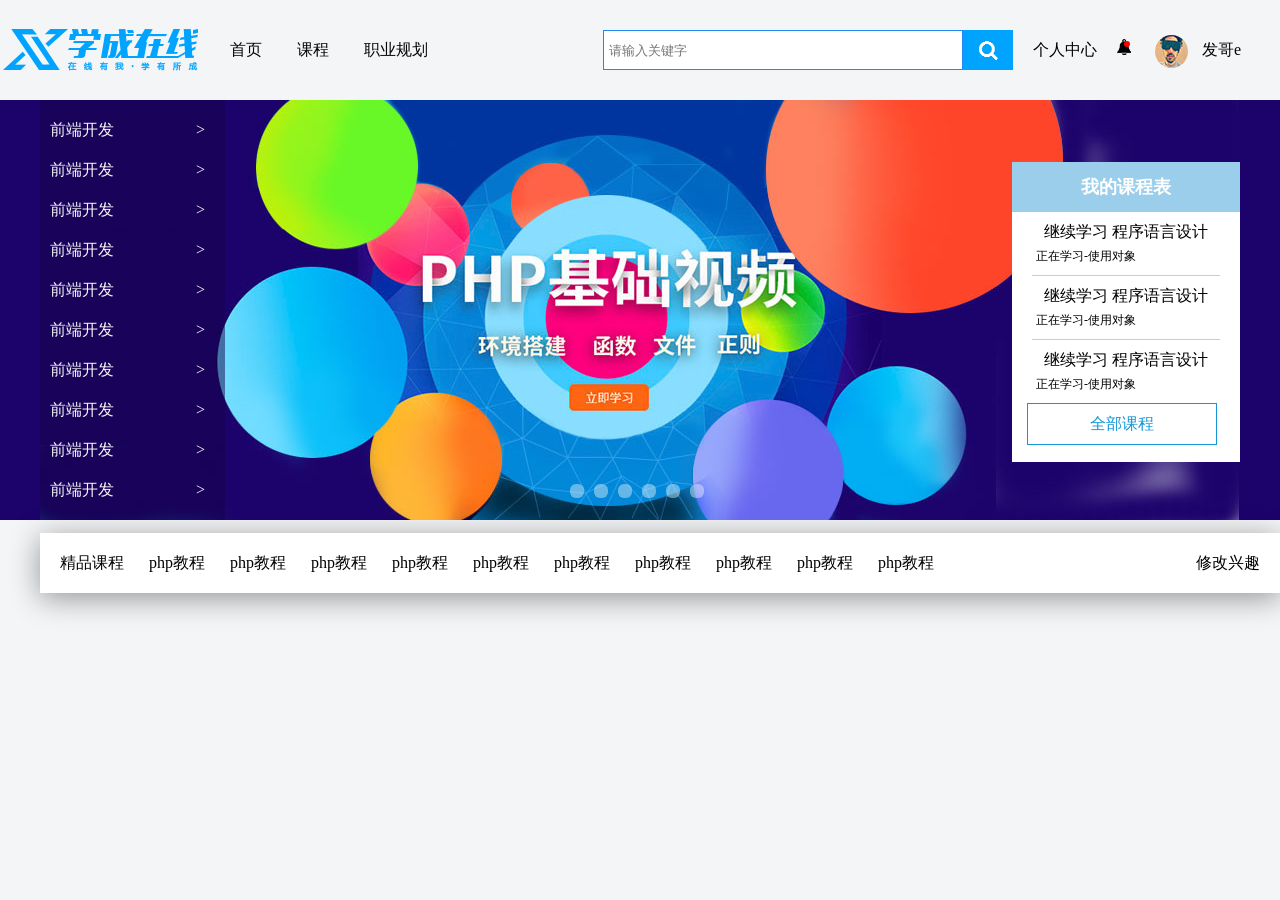
==== xczx/index.html @ ec33d2bf "学成在线 header与banner部分完成" ====
<!DOCTYPE html>
<html lang="en">
<head>
    <meta charset="UTF-8">
    <title>学成在线</title>
    <link rel="stylesheet" href="css/index.css">
</head>
<body>
<header>
    <div class="logo fl">
        <h1>
            <a href="#">LOGO</a>
        </h1>
    </div>
    <nav>
        <ul>
            <li><a href="#">首页</a></li>
            <li><a href="#">课程</a></li>
            <li><a href="#">职业规划</a></li>
        </ul>
    </nav>
    <div class="search">
        <input type="text" placeholder="请输入关键字">
        <button>搜索</button>
    </div>
    <div class="personal">
        <dl>
            <dt>个人中心</dt>
            <dd>
                <s>
                    <img src="image/ld.png" width="14px" height="16px">
                </s>
                <span>
                    <img src="image/pic.png" height="33" width="33" alt="">
                    发哥e
                </span>
            </dd>
        </dl>
    </div>
</header>
<div class="banner">
    <div class="w inner">
        <ul>
            <li>
                <a href="#">
                    <img src="image/banner.jpg" alt="">
                </a>
            </li>
        </ul>
        <div class="ch">
            <ul>
                <li><a href="#">前端开发<span> > </span></a></li>
                <li><a href="#">前端开发<span> > </span></a></li>
                <li><a href="#">前端开发<span> > </span></a></li>
                <li><a href="#">前端开发<span> > </span></a></li>
                <li><a href="#">前端开发<span> > </span></a></li>
                <li><a href="#">前端开发<span> > </span></a></li>
                <li><a href="#">前端开发<span> > </span></a></li>
                <li><a href="#">前端开发<span> > </span></a></li>
                <li><a href="#">前端开发<span> > </span></a></li>
                <li><a href="#">前端开发<span> > </span></a></li>
            </ul>
        </div>
        <div class="crcle">
            <ul>
                <li></li>
                <li></li>
                <li></li>
                <li></li>
                <li></li>
                <li></li>
            </ul>
        </div>
        <div class="bookstable">
            <dl>
                <dt>我的课程表</dt>
                <dd>
                    <h5>继续学习 程序语言设计</h5>
                    <p>正在学习-使用对象</p>
                </dd>
                <div class="striping"></div>
                <dd>
                    <h5>继续学习 程序语言设计</h5>
                    <p> 正在学习-使用对象</p>
                </dd>
                <div class="striping"></div>
                <dd>
                    <h5>继续学习 程序语言设计</h5>
                    <p>正在学习-使用对象</p>
                </dd>
            </dl>
            <div class="ann">
                <a href="#">全部课程</a>
            </div>
        </div>
    </div>
</div>
<div class="main">
    <div class="w">
        <nav>
            <dl>
                <dt class="fl">精品课程</dt>
                <dd class="fl">
                    <ul>
                        <li>php教程</li>
                        <li>php教程</li>
                        <li>php教程</li>
                        <li>php教程</li>
                        <li>php教程</li>
                        <li>php教程</li>
                        <li>php教程</li>
                        <li>php教程</li>
                        <li>php教程</li>
                        <li>php教程</li>
                    </ul>
                </dd>
                <dt class="fr">修改兴趣</dt>
            </dl>
        </nav>
    </div>
</div>
</body>
</html>
---- xczx/css/index.css ----
* {
    margin: 0;
    padding: 0;
}

body {
    background-color: #f3f5f7;
}

.w {
    width: 1200px;
    margin: 0 auto;
}

.fl {
    float: left;
}

.fr {
    float: right;
}

.clear {
    clear: both;
}

header {
    width: 1300px;
    height: 100px;
    /*background-color: pink;*/
    margin: 0 auto;
}

.logo {
    height: 100px;
    width: 200px;
    /*background-color: #76adf8;*/
}

h1 {
    padding: 0;
    margin: 0;
}

.logo a {
    display: block;
    height: 100px;
    width: 200px;
    text-align: center;
    line-height: 100px;
    text-decoration: none;
    background: url("../image/logo.png") no-repeat center;
    text-indent: -999px;
    overflow: hidden;
}

nav {
    width: 238px;
    height: 100px;
    margin-left: 20px;
    /*background-color: #437d72;*/
    float: left;
}

nav li {
    list-style: none;
    float: left;
    line-height: 100px;
    margin-left: 25px;
}

nav a {
    /*display: block;*/
    text-decoration: none;
    color: #050505;
    padding: 0 5px;
}

nav a:hover {
    border-bottom: 2px solid #2288f6;
    color: #7d2437;
}

.search {
    width: 410px;
    height: 40px;
    background-color: #76adf8;
    float: left;
    margin-top: 30px;
    margin-left: 165px;
}

.search input {
    width: 353px;
    height: 38px;
    outline: none;
    border: 1px solid #2288f6;
    padding-left: 5px;
    float: left;
}

.search button {
    width: 50px;
    height: 40px;
    border: 0;
    float: right;
    background: url("../image/fa-search.png") no-repeat;
    text-indent: -1111px;
    overflow: hidden;
}

.personal {
    /* width: 220px;*/
    height: 40px;
    margin-left: 20px;
    float: left;
    /*  background-color: yellow;*/
    margin-top: 30px;
    line-height: 40px;
}

.personal dt {
    float: left;
}

.personal dd {
    float: left;

}

.personal s {
    text-decoration: none;
    /*margin-left: 20px;*/
    padding: 0 20px;
    position: relative;
}

.personal s::before {
    content: "";
    width: 6px;
    height: 6px;
    background: red;
    position: absolute;
    display: block;
    right: 25px;
    top: 0;
    border-radius: 50%;
}

.personal span img {
    border-radius: 50%;
    margin-right: 10px;
    transition: all 0.6s;
    vertical-align: middle;
}

.personal span img:hover {
    transform: rotate(-360deg);
}

/*banner*/
.banner {
    background: #1c036c;
    height: 420px;
}

.inner {
    position: relative;
}

li {
    list-style: none;
}

.ch {
    /*float: left;*/
    position: absolute;
    top: 0;
    left: 0;
    background-color: rgba(20, 2, 75, 0.5);
    height: 420px;
    width: 185px;
}

.ch ul {
    margin-left: 10px;
    margin-top: 10px;
}

.ch li {
    position: relative;
    height: 40px;
    line-height: 40px;
}

.ch li a {
    display: block;
    text-decoration: none;
    color: #f6f6f6;
    /* position: relative;*/
}

.ch li a:hover {
    color: #1696d7;
}

.ch a span {
    /* font-style: normal;*/
    /*margin-left: 70px;*/
    position: absolute;
    top: 0;
    right: 20px;
}

.crcle {
    width: 150px;
    height: 20px;
    /* background-color: #000;*/
    position: absolute;
    bottom: 20px;
    left: 50%;
    /* margin-left: -75px;*/
    transform: translate(-50%);
}

.crcle li {
    width: 14px;
    height: 14px;
    background-color: rgba(255, 255, 255, .4);
    margin: 0 5px;
    list-style: none;
    float: left;
    border-radius: 6px;
    transition: all 0.4s;
    cursor: pointer;
    line-height: 14px;
}

.crcle ul {
    text-align: center;
}

.crcle li:hover {
    width: 20px;
    background: #fff;
}

.bookstable {
    width: 228px;
    height: 300px;
    background: #fff;
    position: absolute;
    top: 50%;
    right: 0;
    transform: translate(0, -50%);
}

.bookstable dt {
    background-color: #9bceea;
    width: 100%;
    height: 50px;
    line-height: 50px;
    text-align: center;
    color: #fff;
    font-size: 18px;
    font-weight: 700;
}

.bookstable .striping {
    height: 1px;
    width: 188px;
    background-color: #ccc;
    /* text-align: center;*/
    margin-left: 20px;
    /* padding-right: 20px;*/
}

.bookstable dd {
    /* text-align: center;*/

    padding: 10px 0;
}

.bookstable dd h5 {
    text-indent: 2em;
    font-size: 16px;
    font-weight: 400;
    margin-bottom: 5px;
}

.bookstable dd p {
    text-indent: 2em;
    font-size: 12px;
}
.ann{
    margin-left: 15px;
    text-align: center;
    width: 188px;
    height: 40px;
    border: 1px solid #1696d7;
    line-height: 40px;
}
.ann a{
    display: block;
    width: 188px;
    height: 40px;
    text-decoration: none;
    color: #1696d7;
}
.ann a:hover{
    color: #f6f6f6;
    background:#1696d7 ;
}
nav{
    margin: 0;
    padding: 0;
}
.main nav{
    width: 100%;
    height: 60px;
    padding: 0 20px;
    background: #fff;
    margin-top: 13px;
    box-shadow: 0 5px 30px  rgba(0, 0, 0, .4);
}
.main nav li{
    line-height: 60px;
}
.main nav dt{
    line-height: 60px;
}
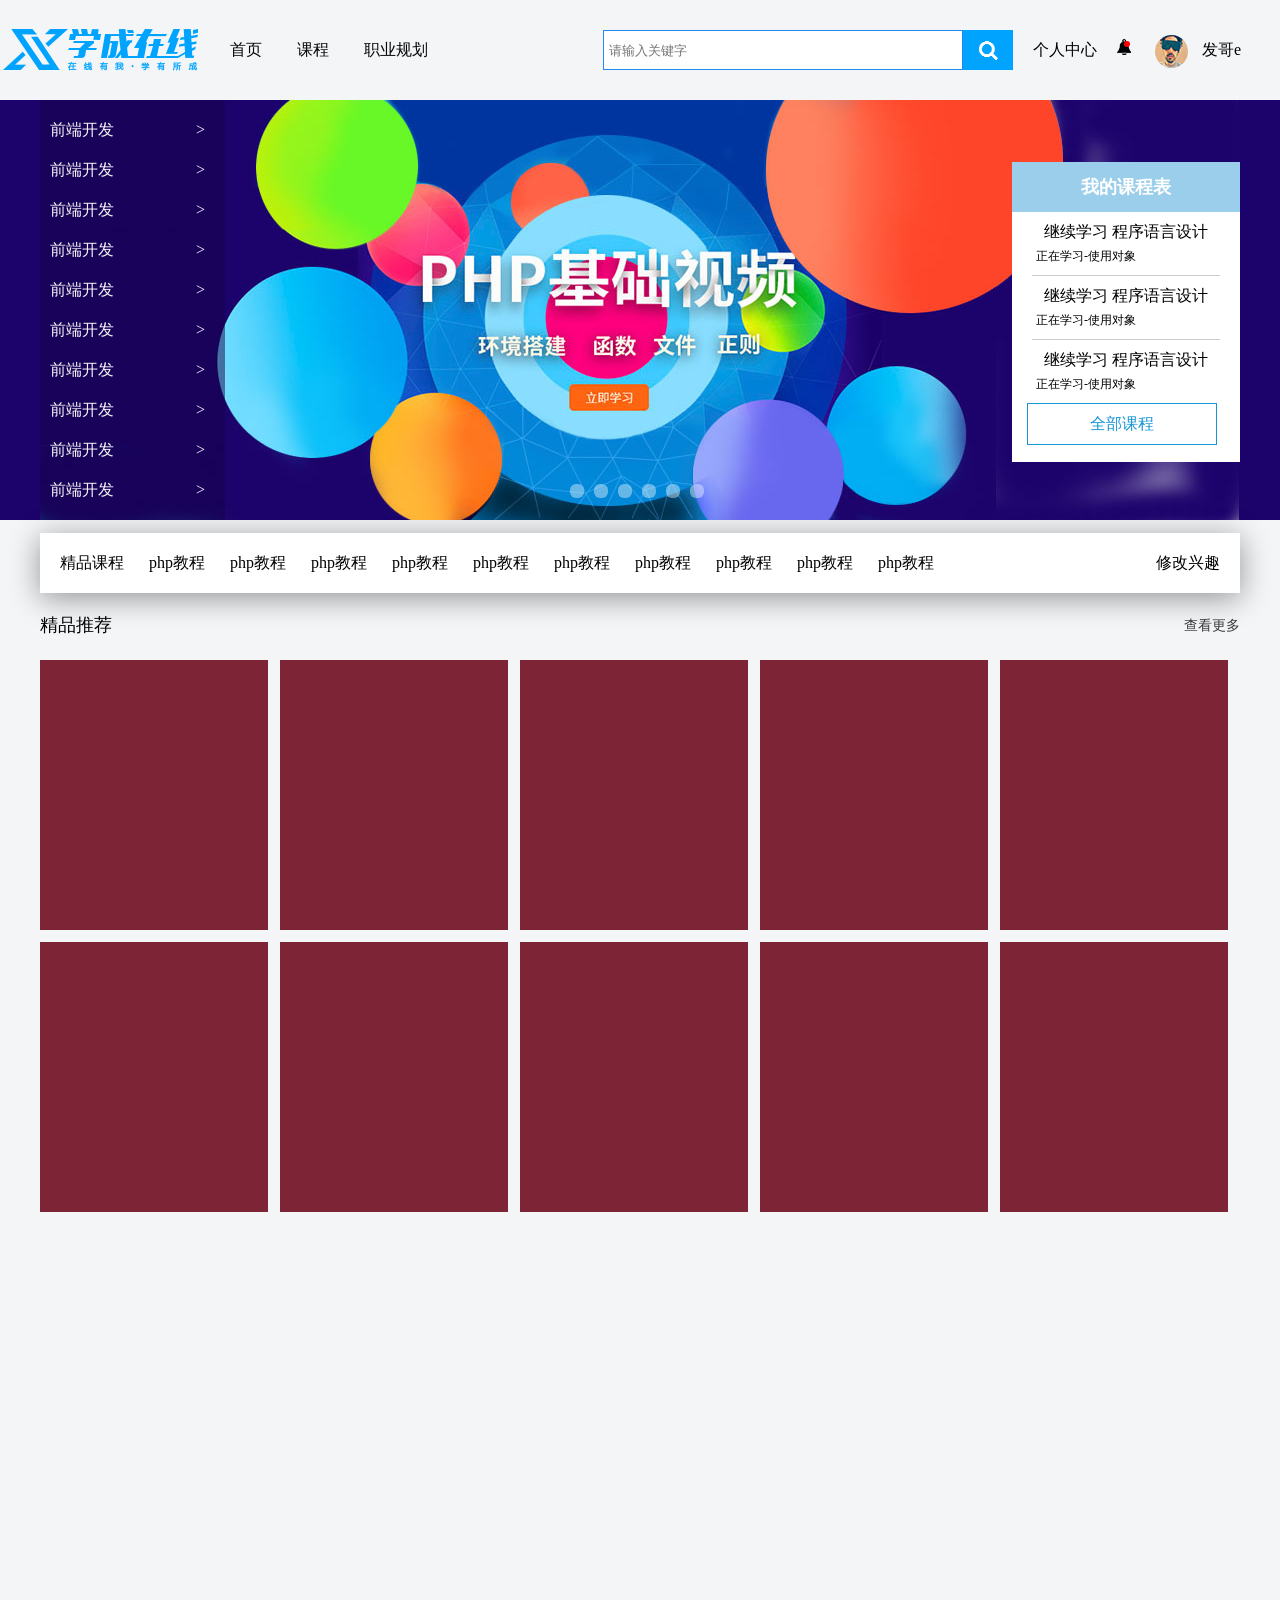
==== commit 76b5ce94: "主页展示框架" ====
--- a/xczx/index.html
+++ b/xczx/index.html
@@ -101,7 +101,7 @@
             <dl>
                 <dt class="fl">精品课程</dt>
                 <dd class="fl">
-                    <ul>
+                    <ul class="clear">
                         <li>php教程</li>
                         <li>php教程</li>
                         <li>php教程</li>
@@ -117,6 +117,24 @@
                 <dt class="fr">修改兴趣</dt>
             </dl>
         </nav>
+        <div class="clear tit">
+            <h5 class="fl">精品推荐</h5>
+            <a href="#" class="fr">查看更多</a>
+        </div>
+         <div class="curriculum">
+             <ul>
+                 <li></li>
+                 <li></li>
+                 <li></li>
+                 <li></li>
+                 <li></li>
+                 <li></li>
+                 <li></li>
+                 <li></li>
+                 <li></li>
+                 <li></li>
+             </ul>
+         </div>
     </div>
 </div>
 </body>
--- a/xczx/css/index.css
+++ b/xczx/css/index.css
@@ -5,6 +5,7 @@
 
 body {
     background-color: #f3f5f7;
+    height: 10000px;
 }
 
 .w {
@@ -171,7 +172,10 @@
 li {
     list-style: none;
 }
-
+ul,li{
+    margin: 0;
+    padding: 0;
+}
 .ch {
     /*float: left;*/
     position: absolute;
@@ -316,7 +320,7 @@
     padding: 0;
 }
 .main nav{
-    width: 100%;
+    width: 1160px;
     height: 60px;
     padding: 0 20px;
     background: #fff;
@@ -329,3 +333,37 @@
 .main nav dt{
     line-height: 60px;
 }
+.main .tit{
+    width: 100%;
+    height: 45px;
+    /*background-color: #7d2437;*/
+    padding-top: 10px;
+    line-height: 45px;
+}
+.tit h5{
+    font-weight: 400;
+    font-size: 18px;
+}
+.tit a{
+    font-weight: 400;
+    font-size: 14px;
+    text-decoration: none;
+    color: #3a3a3a;
+}
+.tit a:hover{
+    color: #1696d7;
+}
+.curriculum{
+    width: 100%;
+   /* height: 500px;
+    background-color: #9bceea;*/
+}
+.curriculum li {
+    width: 228px;
+    height: 270px;
+    background-color: #7d2437;
+    float: left;
+    /*margin:0 4px;*/
+    margin-right: 12px;
+    margin-top: 12px;
+}
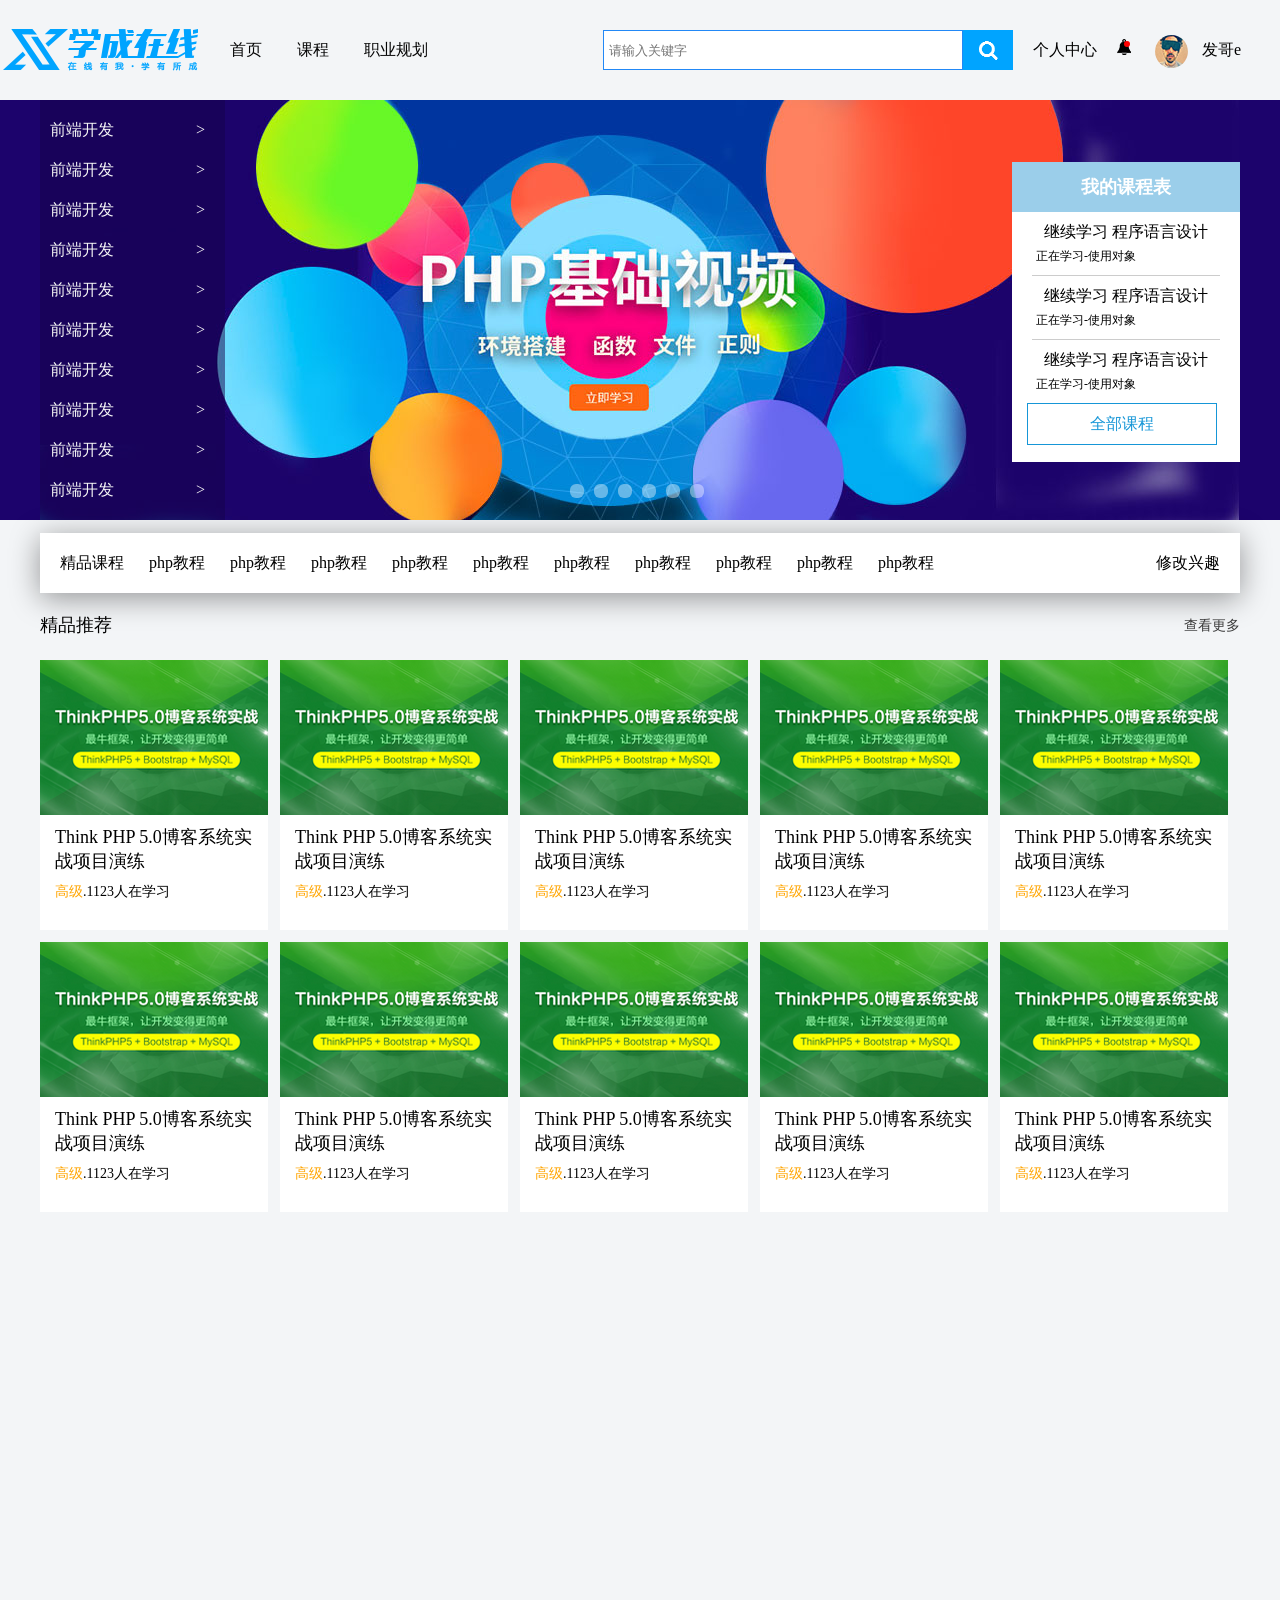
==== commit 9f219f69: "学成在线精品模块完成。导入了一些案例，媒体类，CSS3新增属性，动画类（缩放，旋转，位移等）" ====
--- a/xczx/index.html
+++ b/xczx/index.html
@@ -123,16 +123,116 @@
         </div>
          <div class="curriculum">
              <ul>
-                 <li></li>
-                 <li></li>
-                 <li></li>
-                 <li></li>
-                 <li></li>
-                 <li></li>
-                 <li></li>
-                 <li></li>
-                 <li></li>
-                 <li></li>
+                 <li>
+                     <div class="tp">
+                         <img src="image/pic1.png" alt="">
+                     </div>
+                     <div class="tp1">
+                         <h5>Think PHP 5.0博客系统实战项目演练</h5>
+                     </div>
+                     <p class="tp2">
+                         <span>高级</span>.1123人在学习
+                     </p>
+                 </li>
+                 <li>
+                     <div class="tp">
+                         <img src="image/pic1.png" alt="">
+                     </div>
+                     <div class="tp1">
+                         <h5>Think PHP 5.0博客系统实战项目演练</h5>
+                     </div>
+                     <p class="tp2">
+                         <span>高级</span>.1123人在学习
+                     </p>
+                 </li>
+                 <li>
+                     <div class="tp">
+                         <img src="image/pic1.png" alt="">
+                     </div>
+                     <div class="tp1">
+                         <h5>Think PHP 5.0博客系统实战项目演练</h5>
+                     </div>
+                     <p class="tp2">
+                         <span>高级</span>.1123人在学习
+                     </p>
+                 </li>
+                 <li>
+                     <div class="tp">
+                         <img src="image/pic1.png" alt="">
+                     </div>
+                     <div class="tp1">
+                         <h5>Think PHP 5.0博客系统实战项目演练</h5>
+                     </div>
+                     <p class="tp2">
+                         <span>高级</span>.1123人在学习
+                     </p>
+                 </li>
+                 <li>
+                     <div class="tp">
+                         <img src="image/pic1.png" alt="">
+                     </div>
+                     <div class="tp1">
+                         <h5>Think PHP 5.0博客系统实战项目演练</h5>
+                     </div>
+                     <p class="tp2">
+                         <span>高级</span>.1123人在学习
+                     </p>
+                 </li>
+                 <li>
+                     <div class="tp">
+                         <img src="image/pic1.png" alt="">
+                     </div>
+                     <div class="tp1">
+                         <h5>Think PHP 5.0博客系统实战项目演练</h5>
+                     </div>
+                     <p class="tp2">
+                         <span>高级</span>.1123人在学习
+                     </p>
+                 </li>
+                 <li>
+                     <div class="tp">
+                         <img src="image/pic1.png" alt="">
+                     </div>
+                     <div class="tp1">
+                         <h5>Think PHP 5.0博客系统实战项目演练</h5>
+                     </div>
+                     <p class="tp2">
+                         <span>高级</span>.1123人在学习
+                     </p>
+                 </li>
+                 <li>
+                     <div class="tp">
+                         <img src="image/pic1.png" alt="">
+                     </div>
+                     <div class="tp1">
+                         <h5>Think PHP 5.0博客系统实战项目演练</h5>
+                     </div>
+                     <p class="tp2">
+                         <span>高级</span>.1123人在学习
+                     </p>
+                 </li>
+                 <li>
+                     <div class="tp">
+                         <img src="image/pic1.png" alt="">
+                     </div>
+                     <div class="tp1">
+                         <h5>Think PHP 5.0博客系统实战项目演练</h5>
+                     </div>
+                     <p class="tp2">
+                         <span>高级</span>.1123人在学习
+                     </p>
+                 </li>
+                 <li>
+                     <div class="tp">
+                         <img src="image/pic1.png" alt="">
+                     </div>
+                     <div class="tp1">
+                         <h5>Think PHP 5.0博客系统实战项目演练</h5>
+                     </div>
+                     <p class="tp2">
+                         <span>高级</span>.1123人在学习
+                     </p>
+                 </li>
              </ul>
          </div>
     </div>
--- a/xczx/css/index.css
+++ b/xczx/css/index.css
@@ -361,9 +361,44 @@
 .curriculum li {
     width: 228px;
     height: 270px;
-    background-color: #7d2437;
+    background-color: #fff;
     float: left;
     /*margin:0 4px;*/
     margin-right: 12px;
     margin-top: 12px;
+    transition: all 0.6s;
+}
+.curriculum .tp{
+    width: 228px;
+    height: 155px;
+    overflow: hidden;
+    margin-bottom: 10px;
+}
+/*ͼƬ����Ч��*/
+.curriculum .tp img{
+    transition: all 0.6s;
+}
+.curriculum .tp:hover img{
+    transform: scale(1.1);
+}
+.curriculum .tp1 h5{
+    font-weight: 400;
+    font-size: 18px;
+    margin-left: 15px;
+    /*margin-bottom: 10px;*/
+}
+.curriculum .tp2 span{
+    font-weight: 400;
+    font-size: 14px;
+    color: orange;
+    margin-left: 15px;
+}
+.curriculum .tp2{
+    margin-top: 10px;
+    font-weight: 400;
+    font-size: 14px;
+}
+.curriculum ul li:hover{
+    transform: translate(0,-10px);
+    box-shadow: 2px 2px 10px rgba(0, 0, 0, .3);
 }
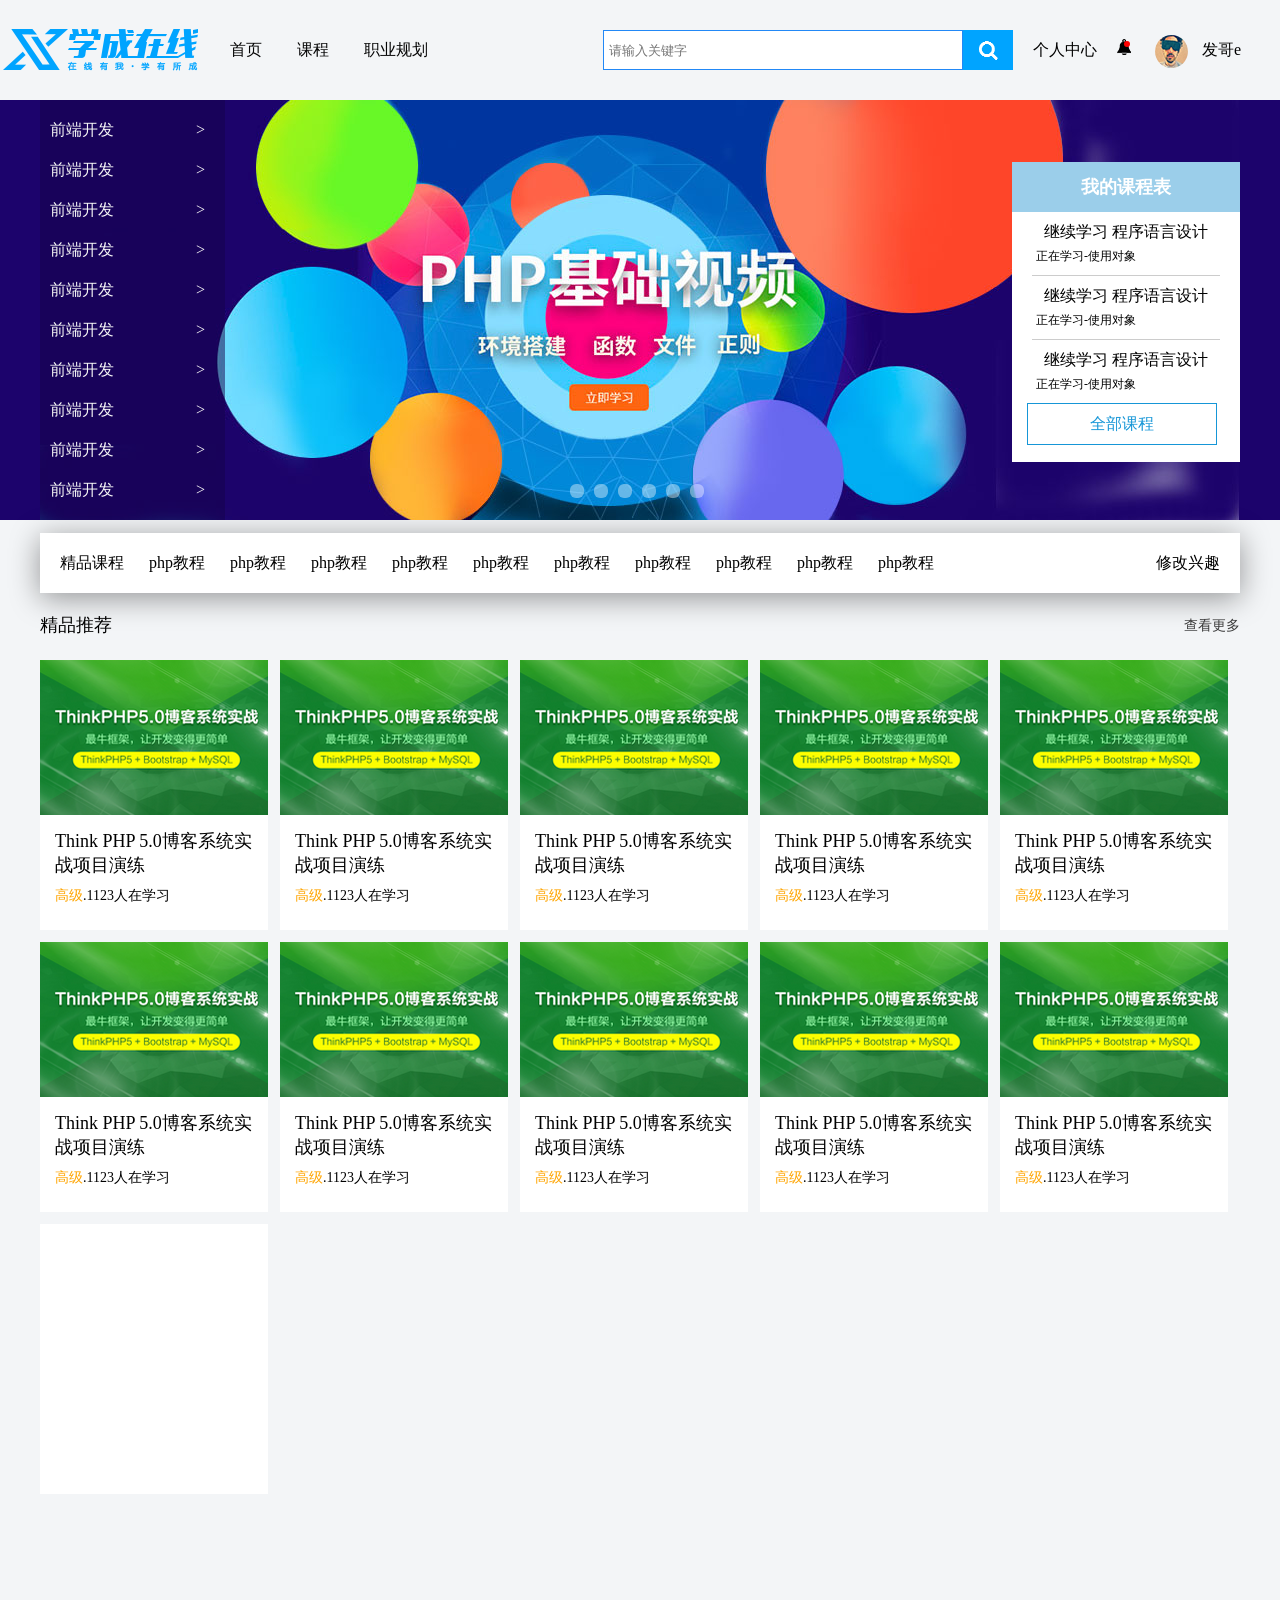
==== commit 4dfaafe2: "动画类案例" ====
--- a/xczx/index.html
+++ b/xczx/index.html
@@ -233,6 +233,7 @@
                          <span>高级</span>.1123人在学习
                      </p>
                  </li>
+                 <li></li>
              </ul>
          </div>
     </div>
--- a/xczx/css/index.css
+++ b/xczx/css/index.css
@@ -367,11 +367,9 @@
     margin-right: 12px;
     margin-top: 12px;
     transition: all 0.6s;
+    overflow: hidden;
 }
 .curriculum .tp{
-    width: 228px;
-    height: 155px;
-    overflow: hidden;
     margin-bottom: 10px;
 }
 /*ͼƬ����Ч��*/
@@ -379,7 +377,8 @@
     transition: all 0.6s;
 }
 .curriculum .tp:hover img{
-    transform: scale(1.1);
+   /* transform: scale(1.1);*/
+    margin-left: -3px;
 }
 .curriculum .tp1 h5{
     font-weight: 400;
